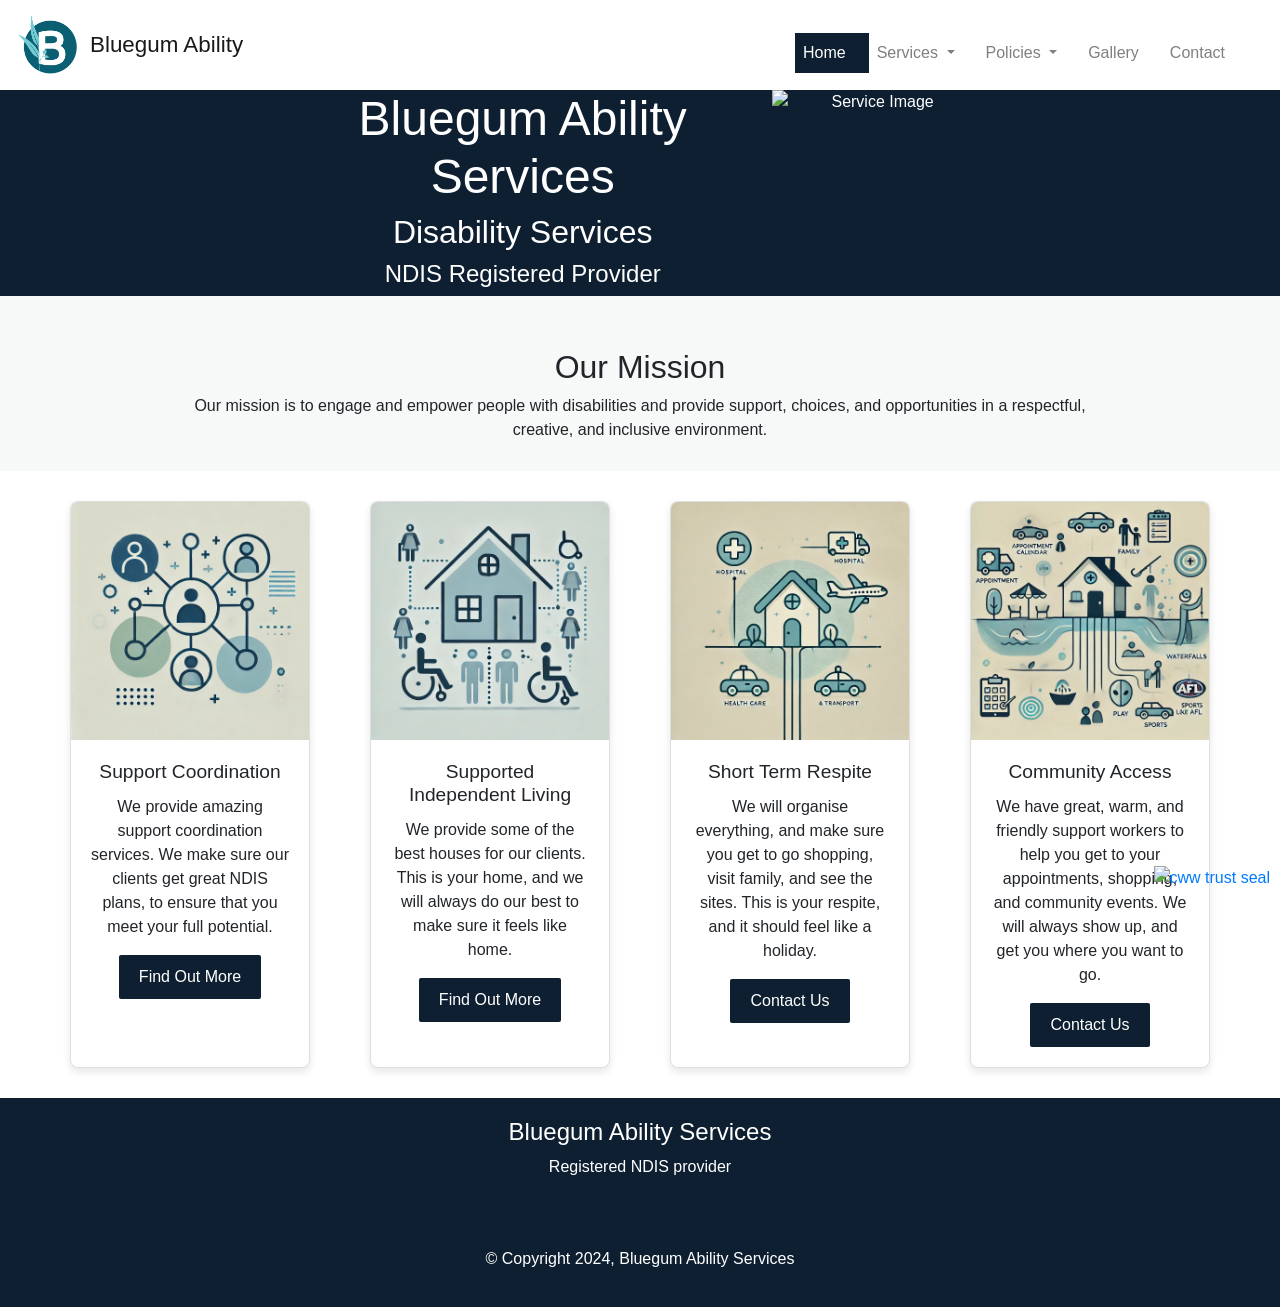
==== index.html @ 92ee6303 "updated js version" ====
<!DOCTYPE html>
<html lang="en" dir="ltr">

<head>
  <base href="/" /> <!-- Set the base URL here -->

  <meta charset="utf-8">

    <!-- Viewport Meta Tag for Responsive Design -->
    <meta name="viewport" content="width=device-width, initial-scale=1.0">
  
    <!-- SEO Optimized Title Tag -->
    <title>Bluegum Ability Services | Trusted NDIS Disability Support Provider in NT & QLD</title>

    
    <!-- Meta Description -->
    <meta name="description" content="Bluegum Ability Services, an NDIS-registered provider, offers personalized disability support and care services across Northern Territory and Queensland. We are committed to empowering individuals through quality, compassionate support. Discover our services today.">

    <!-- Meta Keywords -->
    <meta name="keywords" content="NDIS services, disability support, NDIS provider, disability care, Bluegum Ability Services, NDIS registered provider, National Disability Insurance Scheme, disability care provider, disability support services, Northern Territory, Queensland, Darwin, Tennant Creek, Palmerston, Townsville, accessible support, disability accommodation, NDIS participant support">

  
    <!-- Robots Meta Tag (For Search Engines) -->
    <meta name="robots" content="index, follow">
    
    <!-- Open Graph Meta Tags (For Social Media Sharing) -->
    <meta property="og:title" content="Bluegum Ability Services | Trusted NDIS Disability Support Provider">
    <meta property="og:description" content="Bluegum Ability Services provides top-tier disability care and support as a registered NDIS provider. Discover more about our services here.">
    <meta property="og:image" content="https://www.bluegumability.com/images/Brandmark_Standard_Transparent.png">
    <meta property="og:url" content="https://www.bluegumability.com">
    
    <!-- Twitter Card Meta Tags -->
    <!-- <meta name="twitter:card" content="summary_large_image">
    <meta name="twitter:title" content="Bluegum Ability Services | Trusted NDIS Disability Support Provider">
    <meta name="twitter:description" content="Find high-quality NDIS services with Bluegum Ability Services, offering tailored disability support.">
    <meta name="twitter:image" content="https://www.yourwebsite.com/images/twitter-image.jpg"> -->

    <!-- Canonical URL (Avoid Duplicate Content Issues) -->
    <link rel="canonical" href="https://www.bluegumability.com">

  <!-- CSS stylesheets -->
  <link rel="stylesheet" href="https://stackpath.bootstrapcdn.com/bootstrap/4.4.1/css/bootstrap.min.css" integrity="sha384-Vkoo8x4CGsO3+Hhxv8T/Q5PaXtkKtu6ug5TOeNV6gBiFeWPGFN9MuhOf23Q9Ifjh" crossorigin="anonymous">
  <link rel="stylesheet" href="css/styles.css?v=2.1">
  <link rel="stylesheet" href="css/custom-styles.css?v=2.1">
  <link rel="stylesheet" href="css/trust-seal.css?v=2.1">
  <!-- Favicon link -->
  <!-- <link rel="icon" type="image/png" href="/images/favicon-16x16.png" sizes="16x16"> -->
  <link rel="icon" type="image/png" href="/images/favicon-32x32.png" sizes="32x32">

  <!-- Google fonts -->
  <link rel="preconnect" href="https://fonts.googleapis.com">
  <link rel="preconnect" href="https://fonts.gstatic.com" crossorigin>
  <link href="https://fonts.googleapis.com/css2?family=Roboto:ital,wght@0,100;0,300;0,400;0,500;0,700;0,900;1,100;1,300;1,400;1,500;1,700;1,900&display=swap" rel="stylesheet">

  <script src="https://code.jquery.com/jquery-3.4.1.slim.min.js" integrity="sha384-J6qa4849blE2+poT4WnyKhv5vZF5SrPo0iEjwBvKU7imGFAV0wwj1yYfoRSJoZ+n" crossorigin="anonymous"></script>
  <script src="https://cdn.jsdelivr.net/npm/popper.js@1.16.0/dist/umd/popper.min.js" integrity="sha384-Q6E9RHvbIyZFJoft+2mJbHaEWldlvI9IOYy5n3zV9zzTtmI3UksdQRVvoxMfooAo" crossorigin="anonymous"></script>
  <script src="https://stackpath.bootstrapcdn.com/bootstrap/4.4.1/js/bootstrap.min.js" integrity="sha384-wfSDF2E50Y2D1uUdj0O3uMBJnjuUD4Ih7YwaYd1iqfktj0Uod8GCExl3Og8ifwB6" crossorigin="anonymous"></script>

  <!-- FontAwsome -->
  <script src="https://kit.fontawesome.com/e9eb3a54c1.js" crossorigin="anonymous"></script>

  <!-- Google tag (gtag.js) -->
<script async src="https://www.googletagmanager.com/gtag/js?id=G-VHXKE67YMY"></script>

<!-- Global site tag (gtag.js) - Google Analytics -->
<script>
  window.dataLayer = window.dataLayer || [];
  function gtag(){dataLayer.push(arguments);}
  gtag('js', new Date());

  gtag('config', 'G-VHXKE67YMY');
</script>

<!-- Google tag (gtag.js) -->
<script async src="https://www.googletagmanager.com/gtag/js?id=G-VSBY1EPRC9"></script>
<script>
  window.dataLayer = window.dataLayer || [];
  function gtag(){dataLayer.push(arguments);}
  gtag('js', new Date());

  gtag('config', 'G-VSBY1EPRC9');
</script>
<script src="js/trust-seal.js?v=1.2"></script>

<!-- Content Security Policy -->
<!-- <meta http-equiv="Content-Security-Policy" content="
  default-src 'self';
  script-src 'self' 'unsafe-inline' https://code.jquery.com https://cdn.jsdelivr.net https://stackpath.bootstrapcdn.com https://kit.fontawesome.com https://www.googletagmanager.com;
  style-src 'self' 'unsafe-inline' https://stackpath.bootstrapcdn.com https://fonts.googleapis.com https://kit.fontawesome.com https://cdnjs.cloudflare.com;
  img-src 'self' data: https://www.bluegumability.com https://cww.verifytrustseal.com https://kit.fontawesome.com;
  font-src 'self' https://fonts.gstatic.com https://kit.fontawesome.com https://cdnjs.cloudflare.com;
  connect-src 'self';
  frame-src 'none';
  object-src 'none';
  base-uri 'self';
  form-action 'self';
"> -->

</head>

<body>

<!-- Navigation -->
<nav class="navbar navbar-expand-md navbar-light bg-white">
  <a class="navbar-brand" href="index.html">
    <img id="brand-logo" src="images/jpeg-optimizer_Brandmark_Standard_Transparent.png" alt="Bluegum Ability Logo" height="50">
    <span id="brand-text">Bluegum Ability</span>
  </a>
  <button class="navbar-toggler" type="button" data-toggle="collapse" data-target="#navbarNav" aria-controls="navbarNav" aria-expanded="false" aria-label="Toggle navigation">
    <span class="navbar-toggler-icon"></span>
  </button>
  <div class="collapse navbar-collapse" id="navbarNav">
    <ul class="navbar-nav ml-auto">
      <li class="nav-item">
        <a class="nav-link" href="index.html">Home</a>
      </li>
      <li class="nav-item dropdown">
        <a class="nav-link dropdown-toggle" href="#" id="servicesDropdown" role="button" data-toggle="dropdown" aria-haspopup="true" aria-expanded="false">
          Services
        </a>
        <div class="dropdown-menu" aria-labelledby="servicesDropdown">
          <!-- <a class="dropdown-item" href="houses.html">Supported Independent Living (SIL)</a> -->
          <a class="dropdown-item" href="coordination.html">Support Coordination (CoS)</a>
        </div>
      </li>
      <li class="nav-item dropdown">
        <a class="nav-link dropdown-toggle" href="#" id="policyDropdown" role="button" data-toggle="dropdown" aria-haspopup="true" aria-expanded="false">
          Policies
        </a>
        <div class="dropdown-menu" aria-labelledby="policyDropdown">
          <a class="dropdown-item" href="privacy-policy.html">Privacy Policy</a>
          <a class="dropdown-item" href="transition-policy.html">Exit and Transition Policy</a>
        </div>
      </li>
      <li class="nav-item">
        <a class="nav-link" href="gallery.html">Gallery</a>
      </li>
      <li class="nav-item">
        <a class="nav-link" href="contact.html">Contact</a>
      </li>
    </ul>
  </div>
</nav>


  <!-- Banner Section -->
  <section class="banner-section">
    <div class = "banner-width">
      <div class="banner-content"> 
        <div class="row">
          <div class="col-md-8 banner-left">
            <h1>Bluegum Ability Services</h1>
            <h2>Disability Services</h2>
            <h3>NDIS Registered Provider</h3>
          </div>
        <div class="col-md-4">
          <!-- Ensure the banner image source is correctly set -->
          <img src="/images/pexels-disability-photo-banner.jpg" alt="Service Image" class="banner-img lazyload" height="300">
        </div>
      </div>
    </div>
  </section>

<section class="sub-banner-section content-box off-white-section">
  <div class="container-fluid-content off-white-section">
  <h2>Our Mission</h2>
  <p>Our mission is to engage and empower people with disabilities and provide support, choices, and opportunities in a respectful, creative, and inclusive environment.</p>
</div>
</section>

<section>
  <div class="sub-banner-section card-container card-container-inline">
    <div class="card" style="width: 15rem;">
      <img src="images/gallery/cos.webp" class="card-img-top" alt="Representation of Support Coordination" height="200px" width="auto" loading="lazy">
      <div class="card-body">
        <h5 class="card-title">Support Coordination</h5>
        <p class="card-text">We provide amazing support coordination services. We make sure our clients get great NDIS plans, to ensure that you meet your full potential.</p>
        <a href="coordination.html" class="btn custom-btn-alt">Find Out More</a>
      </div>
    </div>
    <div class="card" style="width: 15rem;">
      <img src="images/gallery/independant_living.webp" class="card-img-top" alt="..." loading="lazy">
      <div class="card-body">
        <h5 class="card-title">Supported Independent Living</h5>
        <p class="card-text">We provide some of the best houses for our clients. This is your home, and we will always do our best to make sure it feels like home.</p>
        <a href="houses.html" class="btn custom-btn-alt">Find Out More</a>
      </div>
    </div>
    <div class="card" style="width: 15rem;">
      <img src="images/gallery/respite.webp" class="card-img-top" alt="Representation of respite." height="200px" width="auto" loading="lazy">
      <div class="card-body">
        <h5 class="card-title">Short Term Respite</h5>
        <p class="card-text">We will organise everything, and make sure you get to go shopping, visit family, and see the sites. This is your respite, and it should feel like a holiday.</p>
        <a href="contact.html" class="btn custom-btn-alt">Contact Us</a>
      </div>
    </div>
    <div class="card" style="width: 15rem;">
      <img src="images/gallery/community_access.webp" class="card-img-top" alt="Representation of community access" height="200px" width="auto" loading="lazy"> 
      <div class="card-body">
        <h5 class="card-title">Community Access</h5>
        <p class="card-text">We have great, warm, and friendly support workers to help you get to your appointments, shopping, and community events. We will always show up, and get you where you want to go.</p>
        <a href="contact.html" class="btn custom-btn-alt">Contact Us</a>
      </div>
    </div>
  </div>
</section>

<div id="trust-seal-container">
  <a href="https://hostpapa.verifytrustseal.com/verification/eyJhbGciOiJIUzI1NiIsInR5cCI6IkpXVCJ9.eyJkb21haW5JZCI6IjIxMTU5MSIsInRoZW1lIjoiZGFyayIsImhvc3RuYW1lIjoiZGFzaGJvYXJkLnByb3RlY3Rpb25wb3dlci5jb20iLCJsYW5ndWFnZSI6ImVuIiwiaWF0IjoxNzMwMDcxNTY5fQ.nHh-31LTtVLPwZVZrhxj5PYVmmvtJbawklvll-uJfe8?clang=en" target="_blank">
    <img id="trust-seal" src="https://cww.verifytrustseal.com/seal/eyJhbGciOiJIUzI1NiIsInR5cCI6IkpXVCJ9.eyJkb21haW5JZCI6IjIxMTU5MSIsInRoZW1lIjoiZGFyayIsImhvc3RuYW1lIjoiZGFzaGJvYXJkLnByb3RlY3Rpb25wb3dlci5jb20iLCJsYW5ndWFnZSI6ImVuIiwiaWF0IjoxNzMwMDcxNTY5fQ.nHh-31LTtVLPwZVZrhxj5PYVmmvtJbawklvll-uJfe8?clang=en" alt="cww trust seal" class="security-logo" width="30" height="auto" loading="lazy">
  </a>
</div>

  <footer class="footer">
    <h3>Bluegum Ability Services</h3>
    <p class="footer-r">Registered NDIS provider</p>
    <div>
      <!-- <a href="https://twitter.com/YourTwitterHandle" target="_blank" aria-label="Twitter">
        <i class="footer-i fab fa-twitter"></i>
      </a> -->
      <a href="https://www.facebook.com/people/Bluegum-Ability-Services/61551921666228/" target="_blank" aria-label="Facebook">
        <i class="footer-i fab fa-facebook-f"></i>
      </a>
      <a href="https://www.instagram.com/bluegumability/" target="_blank" aria-label="Instagram">
        <i class="footer-i fab fa-instagram"></i>
      </a>
      <a href="mailto:admin@bluegumability.com" aria-label="Email">
        <i class="footer-i fas fa-envelope"></i>
      </a>
  
      <p class="footer-p">© Copyright 2024, Bluegum Ability Services</p>
    </div>
  </footer>

<script src="js/main.js?v=1.4"></script>
</body>

</html>
---- css/styles.css ----
/* ELEMENTS */
html, body {
  font-family: 'Montserrat Alternates', sans-serif;
  text-align: center;
  background-color: white;
  height: 100%;
  margin: 0;
}
body {
  display: flex;
  flex-direction: column;
  min-height: 100vh;
}
h1 {
  font-family: 'Montserrat Alternates', sans-serif;
  font-size: 3rem;
}
h2 {
  font-family: 'Montserrat Alternates', sans-serif;
  font-size: 2rem;
}
h3 {
  font-family: 'Montserrat Alternates', sans-serif;
  font-size: 1.5rem;
}
h4 {
  font-family: 'Montserrat Alternates', sans-serif;
  font-size: 1.3rem;
}
h5 {
  font-family: 'Montserrat Alternates', sans-serif;
  font-size: 1.2rem;
}
p {
  font-family: 'Pontano Sans', sans-serif;
}
a {
  color: #007BFF; /* Default color for links */
  text-decoration: none; /* Removes underline */
}
a:hover {
  color: #0D1F30; /* Darker shade for hover */
}
ul {
  list-style-position: inside;
  list-style-type: square;
  margin: 1rem;
  padding: 0rem;
}
footer {
  background-color: #0D1F30;
  color: white;
  text-align: center;
  padding: 20px 0;
  width: 100%;
  margin-top: auto;
}

/* CLASS */
.form-check-padding {
  padding-top: 1rem;
}
.form-button-padding {
  margin-top: 1rem;
}
.ndis-list {
  list-style-position: outside;
}
.title-h1 {
  line-height: 1.5;
  color: #0D1F30;
  font-weight: 900;
}
.title-h2 {
  font-family: 'Pontano Sans', sans-serif;
  color: #0D1F30;
  font-weight: normal;
  font-size: 2rem;
}
.title-h3 {
  font-family: 'Pontano Sans', sans-serif;
  color: #0D1F30;
  font-weight: normal;
  font-size: 1.5rem;
}
.section-h2 {
  color: #FFFFFF;
}
.section-h3 {
  color: #FFFFFF;
  margin-bottom: 1rem;
  padding-bottom: 0.5rem;
  background-color: #FFFFFF;
}
.footer-p {
  padding-top: 1rem;
  color: #FFFFFF;
}

/* Container section */
.container-fluid {
  padding: 4% 4% 5%;
  flex: 1;
}
#services .container-fluid {
  padding: 4% 2% 1%;
}
.ndis-container-fluid {
  padding: 2% 12%;
}
.next-step {
  padding: 2rem 0rem;
}
#title .container-fluid {
  padding: 2% 14%;
}
#footer .container-fluid {
  padding: 2% 2% 1%;
}
#banner-section .container-fluid {
  padding: 4% 4% 5%;
  flex: 1;
}

/* Sections */
.section-heading {
  line-height: 1.5;
  font-size: 3rem;
}
.coloured-section {
  background-color: #0D1F30;
}
.coloured-section h3, 
.coloured-section p, 
.coloured-section li {
  color: white;
}
.container-fluid-content {
  padding: 4% 4% 1%;
  flex: 1;
  margin: 0 auto;
  width: 80%;
  text-align: center;
  border-radius: 5px;
}
.container-fluid-content-cards {
  padding: 2% 2% 1%;
  flex: 1;
  margin: 0 auto;
  width: 90%;
  text-align: center;
  border-radius: 5px;
  padding-top: 20px;
  padding-bottom: 20px;
}
.white-section {
  background-color: #FFFFFF;
}
.off-white-section {
  background-color: #F7F9F9;
}

/* Navbar */
.nav-section {
  background-color: #FFFFFF;
}
.logo-img {
  height: 3rem;
  width: auto;
  margin-right: 10px;
}
.navbar-nav .nav-link {
  font-size: 1rem;
  padding-right: 20px;
  color: black;
}
.current-page {
  color: #ffffff !important;
  background-color: #0D1F30 !important;
}
.dropdown-item.active,
.dropdown-item:active {
  background-color: #0D1F30;
  color: white !important;
  text-decoration: none;
}
.dropdown-menu .dropdown-item {
  font-size: 1rem;
  color: black;
}
.dropdown-item.active:hover,
.dropdown-item:active:hover {
  background-color: #0D1F30;
  color: white;
}
.navbar-nav .nav-item {
  padding-right: 15px;
}
.navbar-brand img {
  height: 4rem;
  margin-right: 10px;
  vertical-align: middle;
}
.navbar-brand {
  font-size: 1.4rem;
  vertical-align: middle;
  display: inline-flex;
  align-items: center;
}
.nav-link,
.dropdown-item,
.current-page {
  transition: color 0.3s ease, background-color 0.3s ease;
}
.nav-link:hover,
.dropdown-item:hover,
.current-page:hover {
  color: black !important;
  background-color: #7d7e7e !important;
}
.nav-link.active {
  color: #007bff; /* Change this to your desired active link color */
  font-weight: bold;
}

/* Buttons */
.custom-btn {
  background-color: #F28C28;
  color: white;
  border: none;
  padding: 10px 20px;
  text-decoration: none;
  border-radius: 2px;
  display: inline-block;
}
.custom-btn:hover {
  background-color: #0D1F30;
  color: #FFFFFF;
}
.custom-btn-alt {
  background-color: #0D1F30;
  color: white;
  border: none;
  padding: 10px 20px;
  text-decoration: none;
  border-radius: 2px;
  display: inline-block;
}
.custom-btn-alt:hover {
  background-color: #F28C28;
  color: #FFFFFF;
}

/* Banner */
.banner-section {
  background-color: #0D1F30;
  background-size: cover;
  background-position: center;
  display: flex;
  align-items: center;
  justify-content: center;
  text-align: center;
  color: white;
  position: relative;
}
.banner-content {
  display: flex;
  flex-wrap: wrap;
  justify-content: space-between;
}
.banner-img {
  max-width: 100%;
  height: auto;
  display: block;
  border-radius: 0px;
}
.banner-left {
  display: flex;
  flex-direction: column;
  justify-content: center;
  align-items: center;
  text-align: center;
}
.banner-section .col-md-8 {
  width: 80%;
  margin: 0 auto;
}
.text-container {
  text-align: left !important;
  padding: 30px 20px 20px 40px !important;
  margin-left: 0 !important;
  width: 100% !important;
  box-sizing: border-box;
}
.left-text {
  padding-left: 30px;
  width: 80% !important;
  position: relative;
  display: block;
  padding: 20px;
}
.text-container h2, 
.text-container p, 
.text-container ul, 
.text-container ol, 
.text-container li {
  text-align: left;
  margin-left: 20 !important;
  padding-left: 20 !important;
}
.text-container ul, 
.text-container ol {
  padding-left: 20px;
}

/* Footer */
.footer-section {
  background-color: #0D1F30;
  color: white;
  padding: 20px 0;
  text-align: center;
}
.footer-i {
  color: white;
  padding-left: 1rem;
  padding-right: 1rem;
  font-size: 1.5rem;
}
.footer-right {
  display: flex;
  align-items: center;
}
.footer-left {
  display: flex;
  flex-direction: column;
}
.contact-icon {
  color: #0D1F30;
}
.security-logo {
  width: 120px;
  height: auto;
}

/* Cards */
.card-container-inline {
  display: flex;
  flex-wrap: wrap;
  justify-content: space-between;
  gap: 10px;
}
.card-container {
  display: flex;
  gap: 10px;
  max-width: 1200px;
  margin: 0 auto;
  padding: 20px;
}
.card {
  background: white;
  border-radius: 8px;
  box-shadow: 0 4px 8px rgba(0, 0, 0, 0.1);
  overflow: hidden;
  display: flex;
  flex-direction: column;
  margin: 10px 10px;
}
.card img {
  width: 100%;
  height: auto;
  object-fit: cover;
}

/* Gallery */
.photo-gallery {
  text-align: center;
  margin-bottom: 40px;
}
.photo-gallery h2 {
  font-size: 2.5rem;
  margin-bottom: 20px;
}
.gallery-container {
  display: grid;
  grid-template-columns: repeat(4, 1fr);
  gap: 20px;
}
.gallery-item {
  text-align: center;
}
.gallery-item img {
  width: 100%;
  height: auto;
  aspect-ratio: 1/1;
  border-radius: 8px;
  object-fit: cover;
  display: block;
  margin-bottom: 10px;
  box-shadow: #F7F9F9;
}
.caption-container {
  padding: 10px;
  border-radius: 2px;
  background-color: #f9f9f9;
}
.caption {
  font-size: 1rem;
  color: #333;
  margin: 0;
}
.photo-gallery {
  padding: 20px;
  background-color: #f9f9f9;
}
.gallery-container {
  display: grid;
  grid-template-columns: repeat(auto-fit, minmax(300px, 1fr));
  gap: 15px;
}
.gallery-item {
  position: relative;
  overflow: hidden;
  border-radius: 8px;
  box-shadow: 0 4px 8px rgba(0, 0, 0, 0.1);
}
.gallery-item img {
  width: 100%;
  height: auto;
  transition: transform 0.3s ease;
}
.caption-container {
  position: absolute;
  bottom: 0;
  background: #fff;
  width: 100%;
  padding: 10px;
  text-align: center;
  color: #fff;
  font-size: 0.7rem;
  box-sizing: border-box;
  transition: opacity 0.3s ease;
  opacity: 0;
}
.gallery-item:hover .caption-container {
  opacity: 1;
}
.gallery-item:hover img {
  transform: scale(1.05);
}

/* Houses */
.container-fluid-content-houses {
  padding: 4% 4% 1%;
  flex: 1;
  margin: 0 auto;
  width: 100%;
  text-align: center;
  border-radius: 5px;
  background-color: white;
}
.recaptcha-container {
  display: flex;
  justify-content: center;
  align-items: center;
  transform: scale(0.75);
  transform-origin: center;
  -webkit-transform: scale(0.75);
  -webkit-transform-origin: center;
  margin: 0 auto;
  width: 100%;
}
.recaptcha-container iframe {
  height: auto !important;
  display: block;
}

/* Coordination */
.list-section h3, 
.list-section p {
  text-align: left;
  margin-left: 1rem;
}
.list-container {
  display: flex;
  justify-content: center;
}
.list-container ul {
  list-style-type: disc;
  padding-left: 1rem;
  text-align: left;
  width: 90%;
  max-width: 800px;
  margin: 0 auto;
}
.list-container li {
  font-size: 1rem;
  margin-bottom: 0.5rem;
}

/* Contact form */
.contact-form {
  padding-bottom: 1rem;
}

/* Custom Radio Buttons */
.custom-radio-btn .form-check-input {
  appearance: none;
  background-color: #fff;
  border: 1px solid #ced4da;
  border-radius: 50%;
  width: 1.5em;
  height: 1.5em;
  cursor: pointer;
  position: relative;
  margin-right: 0.5em;
  outline: none;
  transition: background-color 0.3s ease, border-color 0.3s ease;
}

.custom-radio-btn .form-check-input:checked {
  background-color: #007bff;
  border-color: #007bff;
}

.custom-radio-btn .form-check-input:checked::before {
  content: '';
  display: block;
  width: 0.75em;
  height: 0.75em;
  background-color: #fff;
  border-radius: 50%;
  position: absolute;
  top: 50%;
  left: 50%;
  transform: translate(-50%, -50%);
}

.custom-radio-btn .form-check-label {
  cursor: pointer;
}

/* Devices */
@media (max-width: 1024px) {
  h1 {
    font-size: 2rem;
  }
  h2 {
    font-size: 1.5rem;
  }
  h3 {
    font-size: 1.3rem;
  }
  .contact-col {
    padding: 2rem 2rem;
  }
  .navbar-brand img {
    height: 2rem;
    margin-right: 5px;
  }
  .navbar-brand {
    display: flex;
    align-items: center;
    font-size: 0;
  }
  .navbar-nav .nav-item {
    padding-right: 10px;
  }
  .nav-section a {
    font-size: 1rem;
  }
  .dropdown-item {
    font-size: 0.8rem;
  }
  .navbar-toggler-icon {
    width: 1.5rem;
    height: 1.5rem;
  }
  .navbar-toggler {
    padding: 0.25rem 0.5rem;
  }
  .title-h3,
  .footer-p {
    display: none !important;
  }
  .gallery-container {
    grid-template-columns: repeat(2, 1fr);
  }
}

@media (max-width: 768px) {
  h1 {
    font-size: 1.5rem;
  }
  h2 {
    font-size: 1.3rem;
  }
  h3 {
    font-size: 1.2rem;
  }
  h4 {
    font-size: 0.8rem;
  }
  .banner-left {
    flex: 1 1 60%;
    text-align: center;
  }
  .col-md-4 {
    flex: 1 1 40%;
  }
  .banner-img {
    width: auto;
    height: 100%;
  }
  .contact-div {
    padding-left: 1rem;
    padding-right: 1rem;
  }
  .contact-col {
    padding: 1rem 1rem;
    padding-right: 2rem;
  }
  .title-h3,
  .social-media,
  .footer-p {
    display: none !important;
  }
  .gallery-container {
    grid-template-columns: 1fr;
  }
  .card-container-inline {
    justify-content: center;
  }
  .card-container {
    flex-direction: column;
    gap: 15px;
    align-items: center;
  }
  .card {
    width: 100%;
  }
  .houses-container .row {
    display: flex;
    flex-direction: column;
    align-items: center;
  }
  .houses-container .col-md-6 {
    width: 100%;
    display: flex;
    justify-content: center;
  }
  .houses-container .card {
    width: 100%;
    max-width: 500px;
    margin-bottom: 20px;
  }
  .pagination {
    display: flex;
    justify-content: center;
    margin-top: 20px;
  }
  .page-item {
    list-style: none;
  }
  .page-link {
    text-decoration: none;
    color: #007bff;
    padding: 10px 15px;
    border: 1px solid #007bff;
    border-radius: 2px;
    margin: 0 5px;
    transition: background-color 0.3s ease;
  }
  .page-link:hover {
    background-color: #007bff;
    color: white;
  }
  .page-item.active .page-link {
    background-color: #007bff;
    color: white;
    border-color: #007bff;
  }
  .card {
    margin-bottom: 20px;
    margin-left: 10px;
    margin-right: 10px;
    gap: 15px;
  }
  .houses-container {
    text-align: center;
    margin-bottom: 40px;
  }
  .sil-content {
    display: none !important;
  }
  .card-img-top {
    height: 200px;
    object-fit: cover;
  }
  .card {
    max-width: 70%;
    margin-left: 7%;
    text-align: center;
  }
  .cos-section {
    display: none;
  }
  .list-section h3 {
    font-size: 1.5rem;
  }
  .list-section p {
    font-size: 1rem;
  }
  .list-section li {
    font-size: 0.8rem;
  }
}

@media (max-width: 600px) {
  .dropdown-menu .dropdown-item {
    font-size: 0.8rem;
    padding: 8px 10px;
  }
  .banner-section .row {
    display: flex;
    flex-direction: column;
    align-items: center;
  }
  .banner-section .col-md-8 {
    width: 100%;
    text-align: center;
    padding-bottom: 15px;
    padding-top: 15px;
  }
  .banner-section .col-md-4 {
    display: none;
  }
  .card {
    max-width: 90%;
    margin-left: 7%;
    text-align: center;
  }
  .card-img-top {
    height: 200px;
    object-fit: cover;
  }
  .card-body {
    padding: 1rem;
  }
  .card h5 {
    font-size: 1rem;
  }
  .card h6,
  .card p {
    display: none;
  }
  .footer-p,
  .footer-r {
    display: none !important;
  }
  .footer-i {
    padding-left: 0.5rem;
    padding-right: 0.5rem;
    font-size: 1rem;
  }
  .gallery-container {
    grid-template-columns: 1fr;
  }
}
---- css/custom-styles.css ----
/* Remove the trust-seal-container styles */
---- css/trust-seal.css ----
/* ...existing CSS code... */
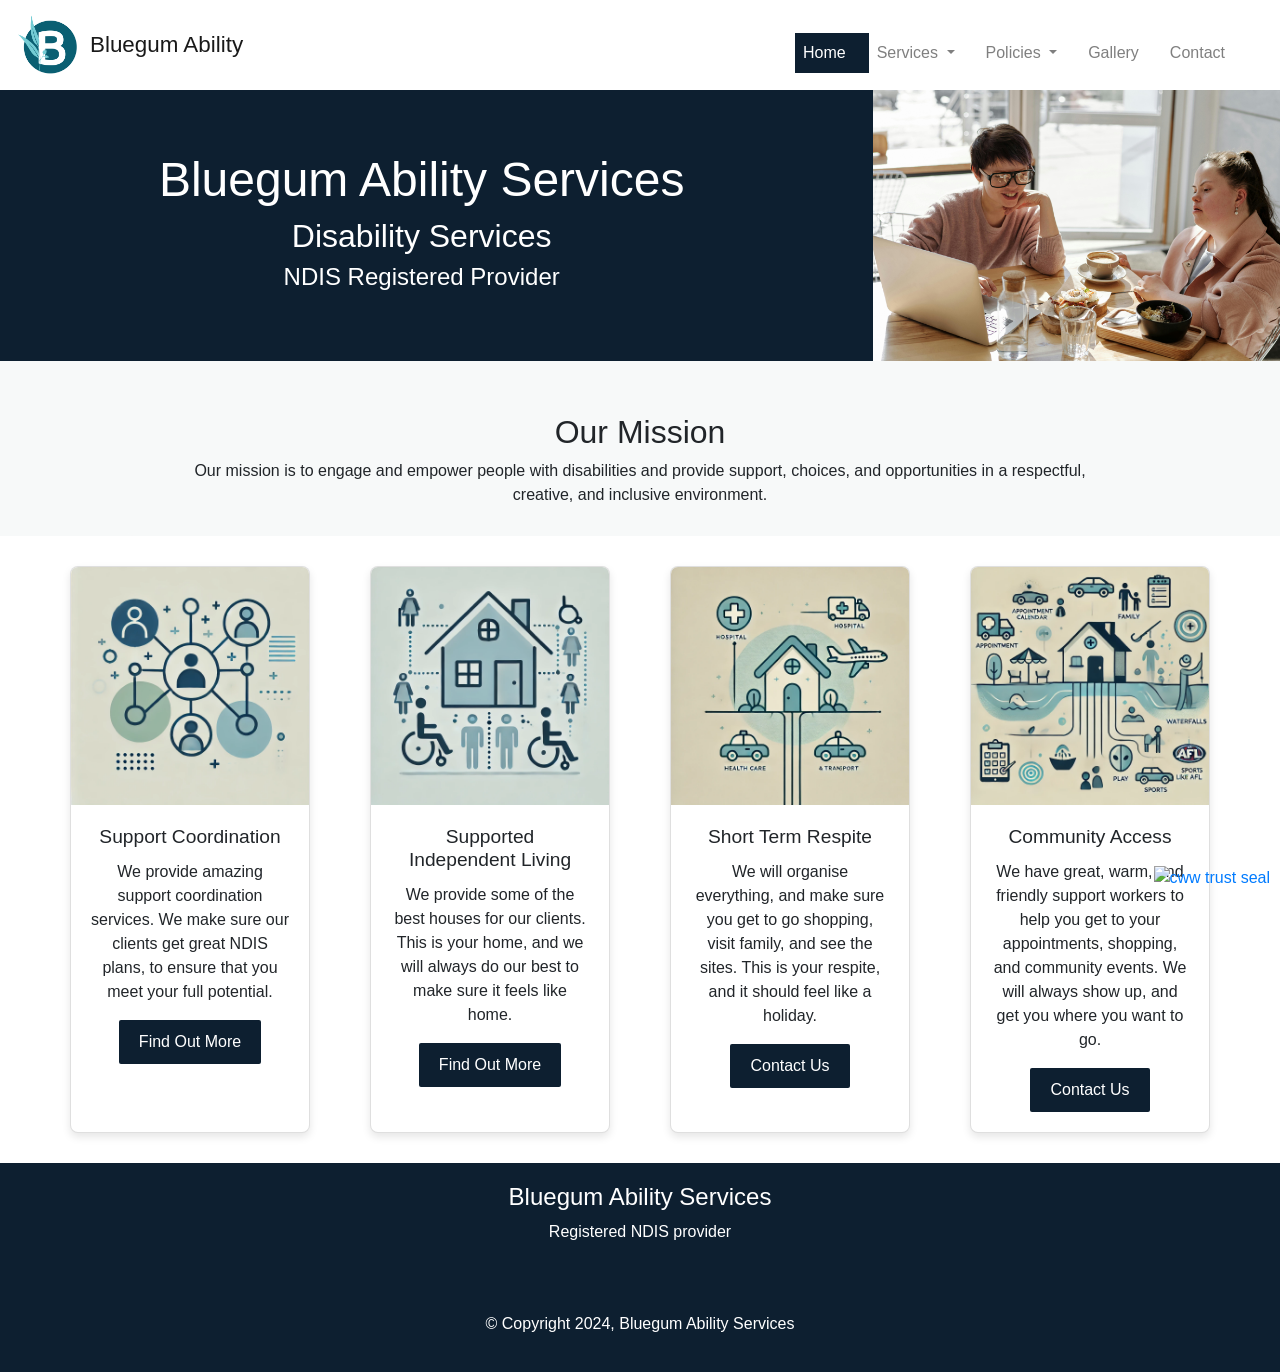
==== commit 19bcceda: "commented out lazy load and reference to banner image on main.js" ====
--- a/index.html
+++ b/index.html
@@ -155,7 +155,7 @@
           </div>
         <div class="col-md-4">
           <!-- Ensure the banner image source is correctly set -->
-          <img src="/images/pexels-disability-photo-banner.jpg" alt="Service Image" class="banner-img lazyload" height="300">
+          <img src="images/pexels-disability-photo-banner.jpg" alt="Service Image" class="banner-img lazyload" height="300">
         </div>
       </div>
     </div>
@@ -232,7 +232,7 @@
     </div>
   </footer>
 
-<script src="js/main.js?v=1.4"></script>
+<script src="js/main.js?v=1.6"></script>
 </body>
 
 </html>
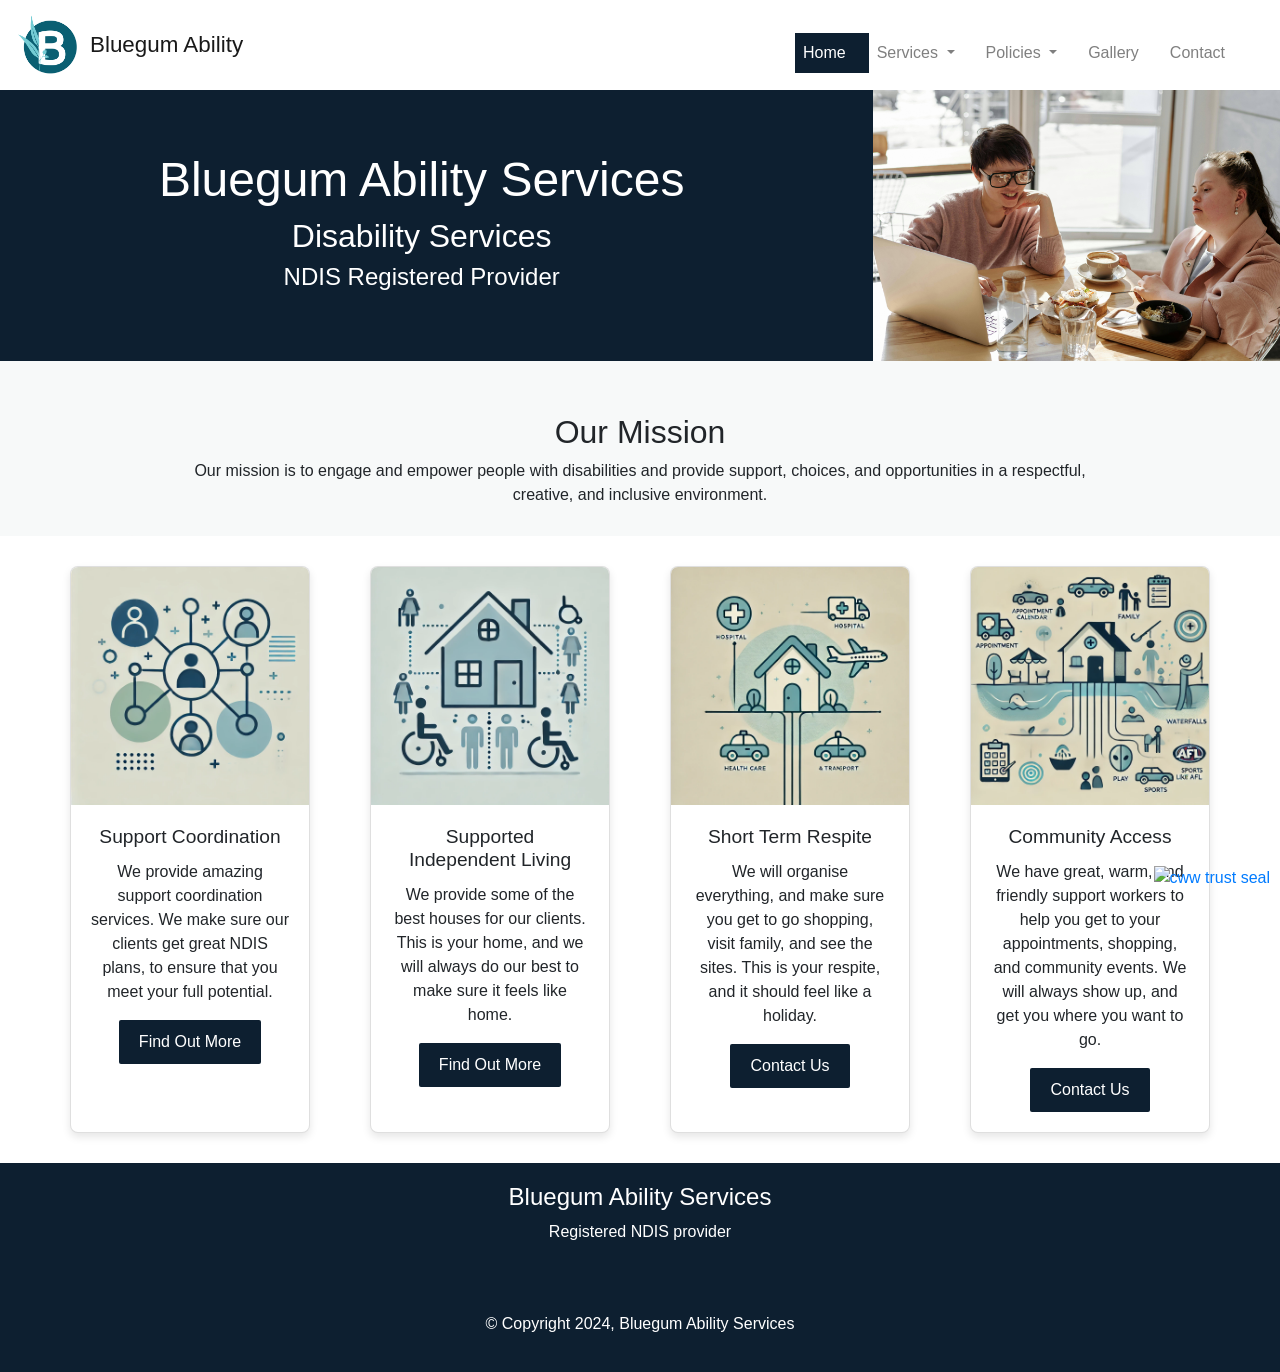
==== commit a13636b1: "working" ====
--- a/index.html
+++ b/index.html
@@ -155,7 +155,8 @@
           </div>
         <div class="col-md-4">
           <!-- Ensure the banner image source is correctly set -->
-          <img src="images/pexels-disability-photo-banner.jpg" alt="Service Image" class="banner-img lazyload" height="300">
+          <img src="images/lazy/pexels-disability-photo-banner.webp" data-src="images/jpeg-optimizer_pexels-disability-photo-banner.jpg" alt="Service Image" class="banner-img lazyload" loading="lazy" height="300">
+          <!-- <img src="images/pexels-disability-photo-banner.jpg" alt="Service Image" class="banner-img lazyload" height="300"> -->
         </div>
       </div>
     </div>
@@ -232,7 +233,7 @@
     </div>
   </footer>
 
-<script src="js/main.js?v=1.6"></script>
+<script src="js/main.js?v=1.7"></script>
 </body>
 
 </html>
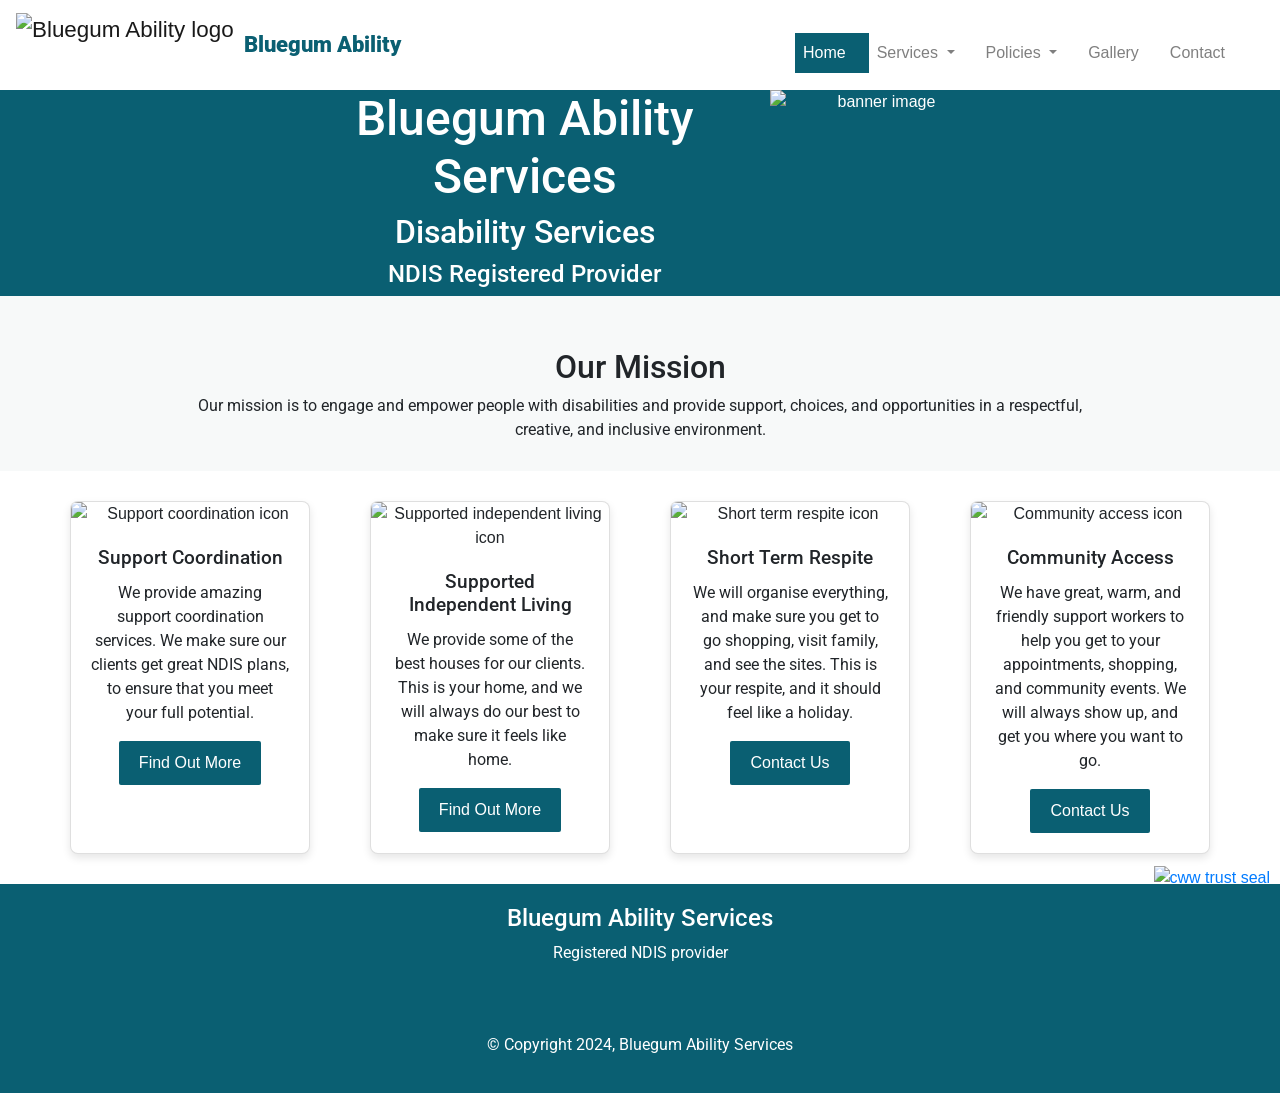
==== commit 6d527921: "images on sirv" ====
--- a/index.html
+++ b/index.html
@@ -52,9 +52,16 @@
   <link rel="preconnect" href="https://fonts.gstatic.com" crossorigin>
   <link href="https://fonts.googleapis.com/css2?family=Roboto:ital,wght@0,100;0,300;0,400;0,500;0,700;0,900;1,100;1,300;1,400;1,500;1,700;1,900&display=swap" rel="stylesheet">
 
+
+  <!-- <link rel="preconnect" href="https://fonts.googleapis.com">
+  <link rel="preconnect" href="https://fonts.gstatic.com" crossorigin> -->
+  <link href="https://fonts.googleapis.com/css2?family=Arvo:ital,wght@0,400;0,700;1,400;1,700&display=swap" rel="stylesheet">
+
+
   <script src="https://code.jquery.com/jquery-3.4.1.slim.min.js" integrity="sha384-J6qa4849blE2+poT4WnyKhv5vZF5SrPo0iEjwBvKU7imGFAV0wwj1yYfoRSJoZ+n" crossorigin="anonymous"></script>
   <script src="https://cdn.jsdelivr.net/npm/popper.js@1.16.0/dist/umd/popper.min.js" integrity="sha384-Q6E9RHvbIyZFJoft+2mJbHaEWldlvI9IOYy5n3zV9zzTtmI3UksdQRVvoxMfooAo" crossorigin="anonymous"></script>
   <script src="https://stackpath.bootstrapcdn.com/bootstrap/4.4.1/js/bootstrap.min.js" integrity="sha384-wfSDF2E50Y2D1uUdj0O3uMBJnjuUD4Ih7YwaYd1iqfktj0Uod8GCExl3Og8ifwB6" crossorigin="anonymous"></script>
+
 
   <!-- FontAwsome -->
   <script src="https://kit.fontawesome.com/e9eb3a54c1.js" crossorigin="anonymous"></script>
@@ -103,8 +110,9 @@
 <!-- Navigation -->
 <nav class="navbar navbar-expand-md navbar-light bg-white">
   <a class="navbar-brand" href="index.html">
-    <img id="brand-logo" src="images/jpeg-optimizer_Brandmark_Standard_Transparent.png" alt="Bluegum Ability Logo" height="50">
-    <span id="brand-text">Bluegum Ability</span>
+    <!-- <img id="brand-logo" src="images/jpeg-optimizer_Brandmark_Standard_Transparent.png" alt="Bluegum Ability Logo" height="50"> -->
+    <img id="brand-logo" class="Sirv" data-src="https://admin-bluegum.sirv.com/Images/jpeg-optimizer_Brandmark_Standard_Transparent.png" alt="Bluegum Ability logo">
+    <span id="brand-text"class="roboto-brand">Bluegum Ability</span>
   </a>
   <button class="navbar-toggler" type="button" data-toggle="collapse" data-target="#navbarNav" aria-controls="navbarNav" aria-expanded="false" aria-label="Toggle navigation">
     <span class="navbar-toggler-icon"></span>
@@ -153,11 +161,12 @@
             <h2>Disability Services</h2>
             <h3>NDIS Registered Provider</h3>
           </div>
-        <div class="col-md-4">
+        <div class="col-md-4 image-container">
           <!-- Ensure the banner image source is correctly set -->
-          <img src="images/lazy/pexels-disability-photo-banner.webp" data-src="images/jpeg-optimizer_pexels-disability-photo-banner.jpg" alt="Service Image" class="banner-img lazyload" loading="lazy" height="300">
+          <!-- <img src="images/lazy/pexels-disability-photo-banner.webp" data-src="images/jpeg-optimizer_pexels-disability-photo-banner.jpg" alt="Service Image" class="banner-img lazyload" loading="lazy" height="300"> -->
           <!-- <img src="images/pexels-disability-photo-banner.jpg" alt="Service Image" class="banner-img lazyload" height="300"> -->
-        </div>
+          <!-- <img class="Sirv" data-src="https://admin-bluegum.sirv.com/Images/jpeg-optimizer_pexels-disability-photo-banner.jpg?canvas.position=east" alt="banner image"> -->
+          <img src="https://admin-bluegum.sirv.com/Images/jpeg-optimizer_pexels-disability-photo-banner.jpg" height="300" alt="banner image"></div>
       </div>
     </div>
   </section>
@@ -172,7 +181,8 @@
 <section>
   <div class="sub-banner-section card-container card-container-inline">
     <div class="card" style="width: 15rem;">
-      <img src="images/gallery/cos.webp" class="card-img-top" alt="Representation of Support Coordination" height="200px" width="auto" loading="lazy">
+      <!-- <img src="images/gallery/cos.webp" class="card-img-top" alt="Representation of Support Coordination" height="200px" width="auto" loading="lazy"> -->
+      <img class="Sirv card-img-top" data-src="https://admin-bluegum.sirv.com/Images/cos.webp" alt="Support coordination icon">
       <div class="card-body">
         <h5 class="card-title">Support Coordination</h5>
         <p class="card-text">We provide amazing support coordination services. We make sure our clients get great NDIS plans, to ensure that you meet your full potential.</p>
@@ -180,7 +190,8 @@
       </div>
     </div>
     <div class="card" style="width: 15rem;">
-      <img src="images/gallery/independant_living.webp" class="card-img-top" alt="..." loading="lazy">
+      <!-- <img src="images/gallery/independant_living.webp" class="card-img-top" alt="..." loading="lazy"> -->
+      <img class="Sirv card-img-top" data-src="https://admin-bluegum.sirv.com/Images/independant_living.webp" alt="Supported independent living icon">
       <div class="card-body">
         <h5 class="card-title">Supported Independent Living</h5>
         <p class="card-text">We provide some of the best houses for our clients. This is your home, and we will always do our best to make sure it feels like home.</p>
@@ -188,7 +199,8 @@
       </div>
     </div>
     <div class="card" style="width: 15rem;">
-      <img src="images/gallery/respite.webp" class="card-img-top" alt="Representation of respite." height="200px" width="auto" loading="lazy">
+      <!-- <img src="images/gallery/respite.webp" class="card-img-top" alt="Representation of respite." height="200px" width="auto" loading="lazy"> -->
+      <img class="Sirv card-img-top" data-src="https://admin-bluegum.sirv.com/Images/respite.webp" alt="Short term respite icon">
       <div class="card-body">
         <h5 class="card-title">Short Term Respite</h5>
         <p class="card-text">We will organise everything, and make sure you get to go shopping, visit family, and see the sites. This is your respite, and it should feel like a holiday.</p>
@@ -196,7 +208,8 @@
       </div>
     </div>
     <div class="card" style="width: 15rem;">
-      <img src="images/gallery/community_access.webp" class="card-img-top" alt="Representation of community access" height="200px" width="auto" loading="lazy"> 
+      <!-- <img src="images/gallery/community_access.webp" class="card-img-top" alt="Representation of community access" height="200px" width="auto" loading="lazy">  -->
+      <img class="Sirv card-img-top" data-src="https://admin-bluegum.sirv.com/Images/community_access.webp" alt="Community access icon">
       <div class="card-body">
         <h5 class="card-title">Community Access</h5>
         <p class="card-text">We have great, warm, and friendly support workers to help you get to your appointments, shopping, and community events. We will always show up, and get you where you want to go.</p>
@@ -234,6 +247,7 @@
   </footer>
 
 <script src="js/main.js?v=1.7"></script>
+<script src="https://scripts.sirv.com/sirvjs/v3/sirv.js"></script>
 </body>
 
 </html>
--- a/css/styles.css
+++ b/css/styles.css
@@ -1,3 +1,5 @@
+@import url('https://fonts.googleapis.com/css2?family=Arvo:ital,wght@0,400;0,700;1,400;1,700&family=Roboto:ital,wght@0,100;0,300;0,400;0,500;0,700;0,900;1,100;1,300;1,400;1,500;1,700;1,900&display=swap');
+
 /* ELEMENTS */
 html, body {
   font-family: 'Montserrat Alternates', sans-serif;
@@ -11,35 +13,41 @@
   flex-direction: column;
   min-height: 100vh;
 }
+
+/* div {
+  outline: 2px solid red;
+} */
+
 h1 {
-  font-family: 'Montserrat Alternates', sans-serif;
+  font-family: 'Roboto', 'Montserrat Alternates', sans-serif; /* Changed to Roboto */
   font-size: 3rem;
 }
+
 h2 {
-  font-family: 'Montserrat Alternates', sans-serif;
+  font-family: 'Roboto', 'Montserrat Alternates', sans-serif;
   font-size: 2rem;
 }
 h3 {
-  font-family: 'Montserrat Alternates', sans-serif;
+  font-family: 'Roboto', 'Montserrat Alternates', sans-serif;
   font-size: 1.5rem;
 }
 h4 {
-  font-family: 'Montserrat Alternates', sans-serif;
+  font-family: 'Roboto', 'Montserrat Alternates', sans-serif;
   font-size: 1.3rem;
 }
 h5 {
-  font-family: 'Montserrat Alternates', sans-serif;
+  font-family: 'Roboto', 'Montserrat Alternates', sans-serif;
   font-size: 1.2rem;
 }
 p {
-  font-family: 'Pontano Sans', sans-serif;
+  font-family: 'Roboto', 'Pontano Sans', sans-serif;
 }
 a {
   color: #007BFF; /* Default color for links */
   text-decoration: none; /* Removes underline */
 }
 a:hover {
-  color: #0D1F30; /* Darker shade for hover */
+  color: #0a5f72; /* Darker shade for hover */
 }
 ul {
   list-style-position: inside;
@@ -48,7 +56,7 @@
   padding: 0rem;
 }
 footer {
-  background-color: #0D1F30;
+  background-color: #0a5f72;
   color: white;
   text-align: center;
   padding: 20px 0;
@@ -56,6 +64,122 @@
   margin-top: auto;
 }
 
+/* FONTS */
+
+.roboto-thin {
+  font-family: "Roboto", sans-serif;
+  font-weight: 100;
+  font-style: normal;
+}
+
+.roboto-light {
+  font-family: "Roboto", sans-serif;
+  font-weight: 300;
+  font-style: normal;
+}
+
+.roboto-regular {
+  font-family: "Roboto", sans-serif;
+  font-weight: 400;
+  font-style: normal;
+}
+
+.roboto-medium {
+  font-family: "Roboto", sans-serif;
+  font-weight: 500;
+  font-style: normal;
+}
+
+.roboto-bold {
+  font-family: "Roboto", sans-serif;
+  font-weight: 700;
+  font-style: normal;
+}
+
+.roboto-black {
+  font-family: "Roboto", sans-serif;
+  font-weight: 900;
+  font-style: normal;
+}
+
+.roboto-blue {
+  font-family: "Roboto", sans-serif;
+  font-weight: 900;
+  font-style: normal;
+  color: #0a5f72;
+}
+
+
+.roboto-brand {
+  font-family: "Roboto", sans-serif;
+  font-weight: 900;
+  font-style: normal;
+  color: #0a5f72;
+}
+
+
+.roboto-thin-italic {
+  font-family: "Roboto", sans-serif;
+  font-weight: 100;
+  font-style: italic;
+}
+
+.roboto-light-italic {
+  font-family: "Roboto", sans-serif;
+  font-weight: 300;
+  font-style: italic;
+}
+
+.roboto-regular-italic {
+  font-family: "Roboto", sans-serif;
+  font-weight: 400;
+  font-style: italic;
+}
+
+.roboto-medium-italic {
+  font-family: "Roboto", sans-serif;
+  font-weight: 500;
+  font-style: italic;
+}
+
+.roboto-bold-italic {
+  font-family: "Roboto", sans-serif;
+  font-weight: 700;
+  font-style: italic;
+}
+
+.roboto-black-italic {
+  font-family: "Roboto", sans-serif;
+  font-weight: 900;
+  font-style: italic;
+}
+
+
+.arvo-regular {
+  font-family: "Arvo", serif;
+  font-weight: 400;
+  font-style: normal;
+}
+
+.arvo-bold {
+  font-family: "Arvo", serif;
+  font-weight: 700;
+  font-style: normal;
+}
+
+.arvo-regular-italic {
+  font-family: "Arvo", serif;
+  font-weight: 400;
+  font-style: italic;
+}
+
+.arvo-bold-italic {
+  font-family: "Arvo", serif;
+  font-weight: 700;
+  font-style: italic;
+}
+
+
 /* CLASS */
 .form-check-padding {
   padding-top: 1rem;
@@ -68,18 +192,18 @@
 }
 .title-h1 {
   line-height: 1.5;
-  color: #0D1F30;
+  color: #0a5f72;
   font-weight: 900;
 }
 .title-h2 {
   font-family: 'Pontano Sans', sans-serif;
-  color: #0D1F30;
+  color: #0a5f72;
   font-weight: normal;
   font-size: 2rem;
 }
 .title-h3 {
   font-family: 'Pontano Sans', sans-serif;
-  color: #0D1F30;
+  color: #0a5f72;
   font-weight: normal;
   font-size: 1.5rem;
 }
@@ -120,6 +244,7 @@
 #banner-section .container-fluid {
   padding: 4% 4% 5%;
   flex: 1;
+  height: 100vh;
 }
 
 /* Sections */
@@ -128,7 +253,7 @@
   font-size: 3rem;
 }
 .coloured-section {
-  background-color: #0D1F30;
+  background-color: #0a5f72;
 }
 .coloured-section h3, 
 .coloured-section p, 
@@ -176,11 +301,11 @@
 }
 .current-page {
   color: #ffffff !important;
-  background-color: #0D1F30 !important;
+  background-color: #0a5f72 !important;
 }
 .dropdown-item.active,
 .dropdown-item:active {
-  background-color: #0D1F30;
+  background-color: #0a5f72;
   color: white !important;
   text-decoration: none;
 }
@@ -190,7 +315,7 @@
 }
 .dropdown-item.active:hover,
 .dropdown-item:active:hover {
-  background-color: #0D1F30;
+  background-color: #0a5f72;
   color: white;
 }
 .navbar-nav .nav-item {
@@ -216,16 +341,18 @@
 .dropdown-item:hover,
 .current-page:hover {
   color: black !important;
-  background-color: #7d7e7e !important;
+  background-color: #EADDA6 !important;
 }
 .nav-link.active {
   color: #007bff; /* Change this to your desired active link color */
   font-weight: bold;
 }
 
+
+
 /* Buttons */
 .custom-btn {
-  background-color: #F28C28;
+  background-color: #721d0a;
   color: white;
   border: none;
   padding: 10px 20px;
@@ -234,11 +361,11 @@
   display: inline-block;
 }
 .custom-btn:hover {
-  background-color: #0D1F30;
+  background-color: #0a5f72;
   color: #FFFFFF;
 }
 .custom-btn-alt {
-  background-color: #0D1F30;
+  background-color: #0a5f72;
   color: white;
   border: none;
   padding: 10px 20px;
@@ -247,13 +374,13 @@
   display: inline-block;
 }
 .custom-btn-alt:hover {
-  background-color: #F28C28;
+  background-color: #721d0a;
   color: #FFFFFF;
 }
 
 /* Banner */
 .banner-section {
-  background-color: #0D1F30;
+  background-color: #0a5f72;
   background-size: cover;
   background-position: center;
   display: flex;
@@ -262,29 +389,54 @@
   text-align: center;
   color: white;
   position: relative;
-}
+  /* outline: 2px solid black; */
+}
+
 .banner-content {
   display: flex;
   flex-wrap: wrap;
   justify-content: space-between;
-}
+  /* outline: 2px solid black; */
+}
+
 .banner-img {
   max-width: 100%;
   height: auto;
   display: block;
   border-radius: 0px;
-}
+  /* outline: 2px solid blue; */
+}
+
 .banner-left {
   display: flex;
   flex-direction: column;
   justify-content: center;
   align-items: center;
   text-align: center;
-}
+  /* outline: 2px solid yellow; */
+}
+
 .banner-section .col-md-8 {
   width: 80%;
   margin: 0 auto;
-}
+  /* outline: 2px solid purple; */
+}
+
+.image-container {
+  height: 100%; /* Ensure the parent div takes up the full height */
+  display: flex; /* Use flexbox to align the image */
+  align-items: center; /* Center the image vertically */
+  justify-content: flex-end; /* Align the image to the right */
+  width: 100%; /* Ensure the container takes the full width */
+  padding-right: 0; /* Remove any padding on the right */
+}
+
+.image-container img {
+  height: 100%; /* Make the image take up 100% of the height of the parent */
+  width: 100%; /* Ensure the image takes up the full width */
+  object-fit: cover; /* Ensure the image covers the entire area */
+}
+
 .text-container {
   text-align: left !important;
   padding: 30px 20px 20px 40px !important;
@@ -315,7 +467,7 @@
 
 /* Footer */
 .footer-section {
-  background-color: #0D1F30;
+  background-color: #0a5f72;
   color: white;
   padding: 20px 0;
   text-align: center;
@@ -335,7 +487,7 @@
   flex-direction: column;
 }
 .contact-icon {
-  color: #0D1F30;
+  color: #0a5f72;
 }
 .security-logo {
   width: 120px;
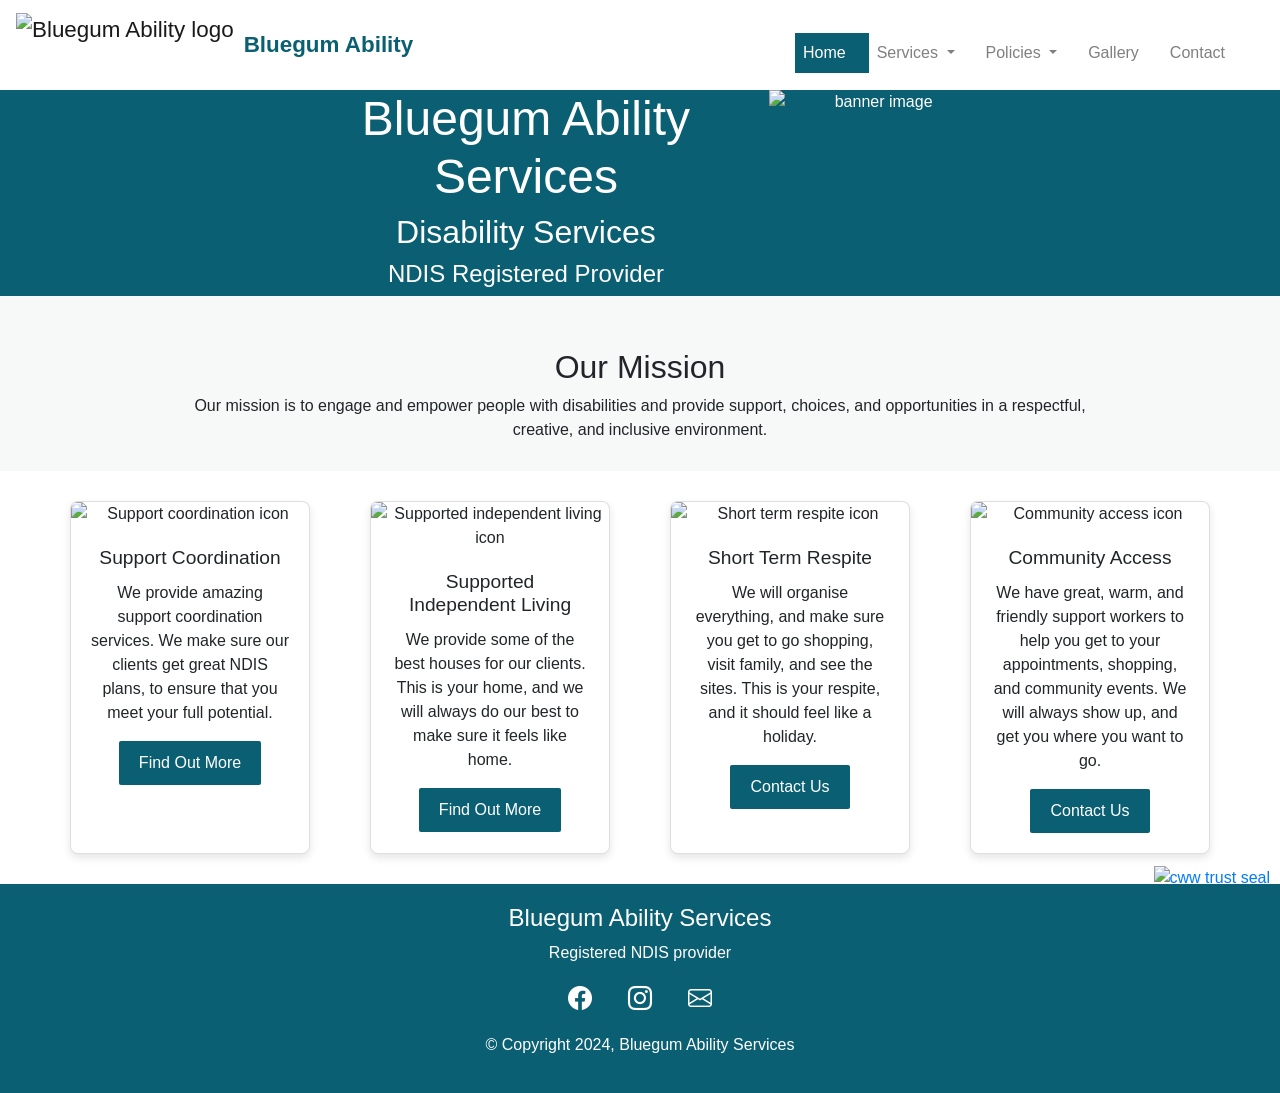
==== commit de119273: "CSP working on all" ====
--- a/index.html
+++ b/index.html
@@ -46,15 +46,12 @@
   <!-- Favicon link -->
   <!-- <link rel="icon" type="image/png" href="/images/favicon-16x16.png" sizes="16x16"> -->
   <link rel="icon" type="image/png" href="/images/favicon-32x32.png" sizes="32x32">
+  <link href="https://cdn.jsdelivr.net/npm/bootstrap-icons/font/bootstrap-icons.css" rel="stylesheet">
 
   <!-- Google fonts -->
   <link rel="preconnect" href="https://fonts.googleapis.com">
   <link rel="preconnect" href="https://fonts.gstatic.com" crossorigin>
   <link href="https://fonts.googleapis.com/css2?family=Roboto:ital,wght@0,100;0,300;0,400;0,500;0,700;0,900;1,100;1,300;1,400;1,500;1,700;1,900&display=swap" rel="stylesheet">
-
-
-  <!-- <link rel="preconnect" href="https://fonts.googleapis.com">
-  <link rel="preconnect" href="https://fonts.gstatic.com" crossorigin> -->
   <link href="https://fonts.googleapis.com/css2?family=Arvo:ital,wght@0,400;0,700;1,400;1,700&display=swap" rel="stylesheet">
 
 
@@ -62,9 +59,6 @@
   <script src="https://cdn.jsdelivr.net/npm/popper.js@1.16.0/dist/umd/popper.min.js" integrity="sha384-Q6E9RHvbIyZFJoft+2mJbHaEWldlvI9IOYy5n3zV9zzTtmI3UksdQRVvoxMfooAo" crossorigin="anonymous"></script>
   <script src="https://stackpath.bootstrapcdn.com/bootstrap/4.4.1/js/bootstrap.min.js" integrity="sha384-wfSDF2E50Y2D1uUdj0O3uMBJnjuUD4Ih7YwaYd1iqfktj0Uod8GCExl3Og8ifwB6" crossorigin="anonymous"></script>
 
-
-  <!-- FontAwsome -->
-  <script src="https://kit.fontawesome.com/e9eb3a54c1.js" crossorigin="anonymous"></script>
 
   <!-- Google tag (gtag.js) -->
 <script async src="https://www.googletagmanager.com/gtag/js?id=G-VHXKE67YMY"></script>
@@ -89,21 +83,51 @@
 </script>
 <script src="js/trust-seal.js?v=1.2"></script>
 
-<!-- Content Security Policy -->
+
+<!-- working -->
+
+
 <!-- <meta http-equiv="Content-Security-Policy" content="
-  default-src 'self';
-  script-src 'self' 'unsafe-inline' https://code.jquery.com https://cdn.jsdelivr.net https://stackpath.bootstrapcdn.com https://kit.fontawesome.com https://www.googletagmanager.com;
-  style-src 'self' 'unsafe-inline' https://stackpath.bootstrapcdn.com https://fonts.googleapis.com https://kit.fontawesome.com https://cdnjs.cloudflare.com;
-  img-src 'self' data: https://www.bluegumability.com https://cww.verifytrustseal.com https://kit.fontawesome.com;
-  font-src 'self' https://fonts.gstatic.com https://kit.fontawesome.com https://cdnjs.cloudflare.com;
-  connect-src 'self';
-  frame-src 'none';
-  object-src 'none';
-  base-uri 'self';
-  form-action 'self';
+    default-src 'self';
+    script-src 'self' 'unsafe-inline' https://code.jquery.com https://cdn.jsdelivr.net https://stackpath.bootstrapcdn.com https://www.googletagmanager.com https://scripts.sirv.com;
+    style-src 'self' 'unsafe-inline' https://stackpath.bootstrapcdn.com https://fonts.googleapis.com 'unsafe-inline';
+    img-src 'self' data: https://www.bluegumability.com https://admin-bluegum.sirv.com https://trustseal-source.com;
+    font-src 'self' https://fonts.gstatic.com data:;
+    connect-src 'self' https://www.google-analytics.com https://www.googletagmanager.com https://admin-bluegum.sirv.com https://scripts.sirv.com;
+    frame-src 'none';
+    object-src 'none';
+    base-uri 'self';
+    form-action 'self';
 "> -->
 
-</head>
+<!-- <meta http-equiv="Content-Security-Policy" content="
+    default-src 'self';
+    script-src 'self' 'unsafe-inline' https://code.jquery.com https://cdn.jsdelivr.net https://stackpath.bootstrapcdn.com https://www.googletagmanager.com https://scripts.sirv.com;
+    style-src 'self' 'unsafe-inline' https://stackpath.bootstrapcdn.com https://fonts.googleapis.com 'unsafe-inline';
+    img-src 'self' data: https://www.bluegumability.com https://admin-bluegum.sirv.com https://trustseal-source.com https://cww.verifytrustseal.com;
+    font-src 'self' https://fonts.gstatic.com data:;
+    connect-src 'self' https://www.google-analytics.com https://www.googletagmanager.com https://admin-bluegum.sirv.com https://scripts.sirv.com;
+    frame-src 'none';
+    object-src 'none';
+    base-uri 'self';
+    form-action 'self';
+"> -->
+
+<meta http-equiv="Content-Security-Policy" content="
+    default-src 'self';
+    script-src 'self' 'unsafe-inline' https://code.jquery.com https://cdn.jsdelivr.net https://stackpath.bootstrapcdn.com https://www.googletagmanager.com https://scripts.sirv.com;
+    style-src 'self' 'unsafe-inline' https://stackpath.bootstrapcdn.com https://fonts.googleapis.com https://cdn.jsdelivr.net 'unsafe-inline';
+    img-src 'self' data: https://www.bluegumability.com https://admin-bluegum.sirv.com https://trustseal-source.com https://cww.verifytrustseal.com https://s3.amazonaws.com;
+    font-src 'self' https://fonts.gstatic.com https://cdn.jsdelivr.net data:;
+    connect-src 'self' https://www.google-analytics.com https://www.googletagmanager.com https://admin-bluegum.sirv.com https://scripts.sirv.com;
+    frame-src 'none';
+    object-src 'none';
+    base-uri 'self';
+    form-action 'self';
+">
+
+
+
 
 <body>
 
@@ -233,13 +257,16 @@
         <i class="footer-i fab fa-twitter"></i>
       </a> -->
       <a href="https://www.facebook.com/people/Bluegum-Ability-Services/61551921666228/" target="_blank" aria-label="Facebook">
-        <i class="footer-i fab fa-facebook-f"></i>
+        <i class="footer-i bi bi-facebook icon-white"></i>
+        <!-- <i class="footer-i fab fa-facebook-f"></i> -->
       </a>
       <a href="https://www.instagram.com/bluegumability/" target="_blank" aria-label="Instagram">
-        <i class="footer-i fab fa-instagram"></i>
+        <i class="footer-i bi bi-instagram icon-white"></i>
+        <!-- <i class="footer-i fab fa-instagram"></i> -->
       </a>
       <a href="mailto:admin@bluegumability.com" aria-label="Email">
-        <i class="footer-i fas fa-envelope"></i>
+        <i class="footer-i bi bi-envelope icon-white"></i>
+        <!-- <i class="footer-i fas fa-envelope"></i> -->
       </a>
   
       <p class="footer-p">© Copyright 2024, Bluegum Ability Services</p>
--- a/css/styles.css
+++ b/css/styles.css
@@ -62,6 +62,10 @@
   padding: 20px 0;
   width: 100%;
   margin-top: auto;
+}
+
+.icon-white {
+  color: white;
 }
 
 /* FONTS */
@@ -407,7 +411,16 @@
   /* outline: 2px solid blue; */
 }
 
-.banner-left {
+.Sirv {
+  max-width: 100%;
+  height: auto;
+  display: block;
+  border-radius: 0px;
+  /* outline: 2px solid blue; */
+  object-fit: cover; /* Ensure the image covers the entire area */
+}
+
+.banner-right {
   display: flex;
   flex-direction: column;
   justify-content: center;
@@ -419,7 +432,10 @@
 .banner-section .col-md-8 {
   width: 80%;
   margin: 0 auto;
-  /* outline: 2px solid purple; */
+  display: flex;
+  flex-direction: column;
+  justify-content: center; /* Center-align vertically */
+  text-align: center; /* Center-align text horizontally */
 }
 
 .image-container {
@@ -706,7 +722,7 @@
     padding: 2rem 2rem;
   }
   .navbar-brand img {
-    height: 2rem;
+    height: 2.5rem;
     margin-right: 5px;
   }
   .navbar-brand {
@@ -752,7 +768,7 @@
   h4 {
     font-size: 0.8rem;
   }
-  .banner-left {
+  .banner-right {
     flex: 1 1 60%;
     text-align: center;
   }
